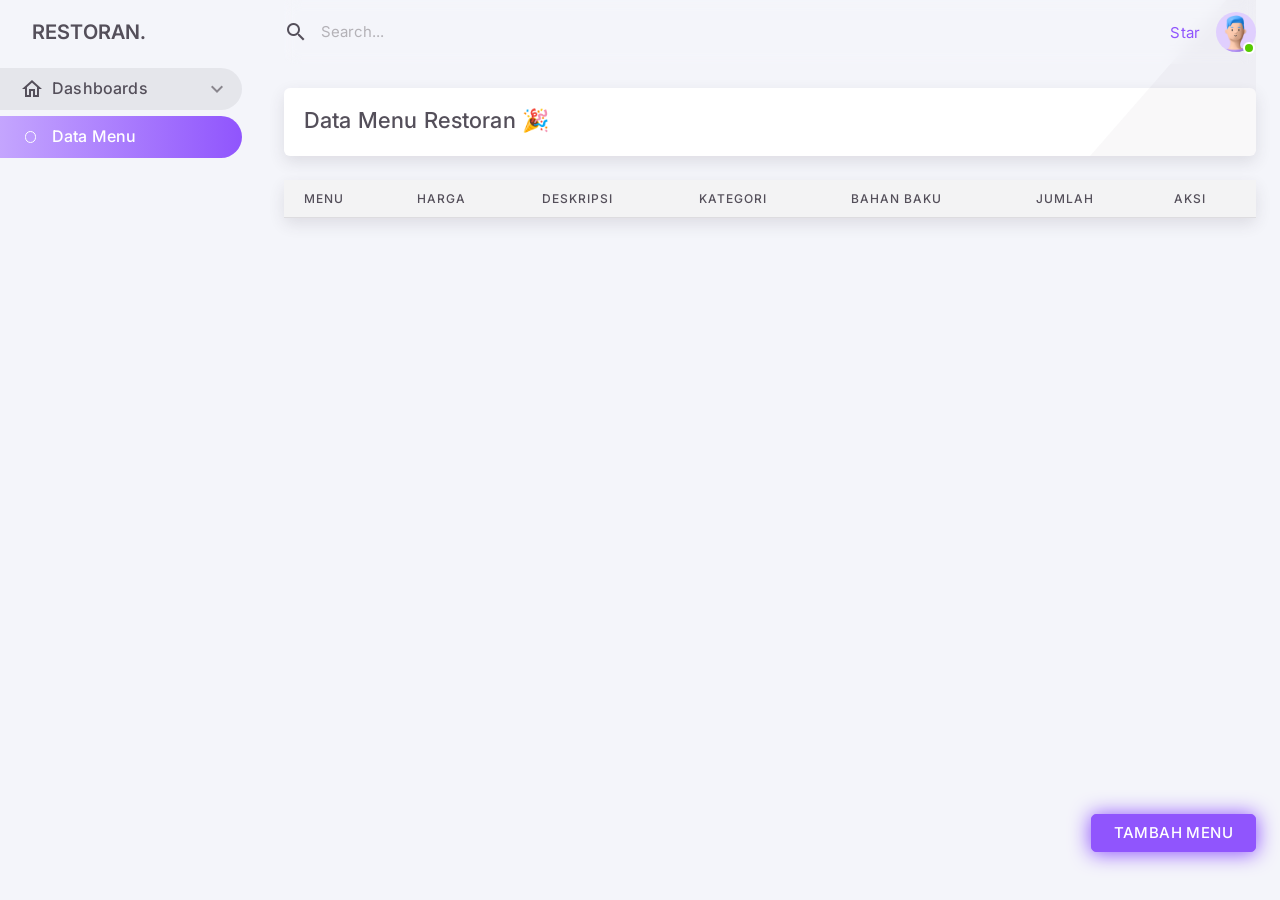
==== index.html @ 9d84a830 "test" ====
<!DOCTYPE html>

<html
  lang="en"
  class="light-style layout-menu-fixed layout-compact"
  dir="ltr"
  data-theme="theme-default"
  data-assets-path="./assets/"
  data-template="vertical-menu-template-free"
>
  <head>

    <meta charset="utf-8" />
    <meta
      name="viewport"
      content="width=device-width, initial-scale=1.0, user-scalable=no, minimum-scale=1.0, maximum-scale=1.0"
    />

    <title>
      Restoran
    </title>

    <meta name="description" content="" />

    <!-- Favicon -->
    <link
      rel="icon"
      type="image/x-icon"
      href="./assets/img/favicon/favicon.ico"
    />

    <!-- Fonts -->
    <link rel="preconnect" href="https://fonts.googleapis.com" />
    <link rel="preconnect" href="https://fonts.gstatic.com" crossorigin />
    <link
      href="https://fonts.googleapis.com/css2?family=Inter:wght@300;400;500;600;700&ampdisplay=swap"
      rel="stylesheet"
    />

    <link
      rel="stylesheet"
      href="./assets/vendor/fonts/materialdesignicons.css"
    />

    <!-- Menu waves for no-customizer fix -->
    <link
      rel="stylesheet"
      href="./assets/vendor/libs/node-waves/node-waves.css"
    />

    <!-- Core CSS -->
    <link
      rel="stylesheet"
      href="./assets/vendor/css/core.css"
      class="template-customizer-core-css"
    />
    <link
      rel="stylesheet"
      href="./assets/vendor/css/theme-default.css"
      class="template-customizer-theme-css"
    />
    <link rel="stylesheet" href="./assets/css/demo.css" />

    <!-- Vendors CSS -->
    <link
      rel="stylesheet"
      href="./assets/vendor/libs/perfect-scrollbar/perfect-scrollbar.css"
    />
    <link
      rel="stylesheet"
      href="./assets/vendor/libs/apex-charts/apex-charts.css"
    />

    <!-- Page CSS -->

    <!-- Helpers -->
    <script src="./assets/vendor/js/helpers.js"></script>
    <!--! Template customizer & Theme config files MUST be included after core stylesheets and helpers.js in the <head> section -->
    <!--? Config:  Mandatory theme config file contain global vars & default theme options, Set your preferred theme option in this file.  -->
    <script src="./assets/js/config.js"></script>
    <script type="module" src="js/fetch.js"></script>
  </head>

  <body>
    <!-- Layout wrapper -->
    <div class="layout-wrapper layout-content-navbar">
      <div class="layout-container">
        <!-- Menu -->

        <aside
          id="layout-menu"
          class="layout-menu menu-vertical menu bg-menu-theme"
        >
          <div class="app-brand demo">
            <a href="index.html" class="app-brand-link">
              <span class="app-brand-text demo menu-text fw-semibold ms-2"
                >Restoran.</span
              >
            </a>

            <a
              href="javascript:void(0);"
              class="layout-menu-toggle menu-link text-large ms-auto"
            >
              <i
                class="mdi menu-toggle-icon d-xl-block align-middle mdi-20px"
              ></i>
            </a>
          </div>

          <div class="menu-inner-shadow"></div>

          <ul class="menu-inner py-1">
            <!-- Dashboards -->
            <li class="menu-item active open">
              <a href="javascript:void(0);" class="menu-link menu-toggle">
                <i class="menu-icon tf-icons mdi mdi-home-outline"></i>
                <div data-i18n="Dashboards">Dashboards</div>
              </a>
              <ul class="menu-sub">
                <li class="menu-item active">
                  <a href="index.html" class="menu-link">
                    <div data-i18n="Analytics">Data Menu</div>
                  </a>
                </li>
              </ul>
            </li>
          </ul>
        </aside>
        <!-- / Menu -->

        <!-- Layout container -->
        <div class="layout-page">
          <!-- Navbar -->

          <nav
            class="layout-navbar container-xxl navbar navbar-expand-xl navbar-detached align-items-center bg-navbar-theme"
            id="layout-navbar"
          >
            <div
              class="layout-menu-toggle navbar-nav align-items-xl-center me-3 me-xl-0 d-xl-none"
            >
              <a
                class="nav-item nav-link px-0 me-xl-4"
                href="javascript:void(0)"
              >
                <i class="mdi mdi-menu mdi-24px"></i>
              </a>
            </div>

            <div
              class="navbar-nav-right d-flex align-items-center"
              id="navbar-collapse"
            >
              <!-- Search -->
              <div class="navbar-nav align-items-center">
                <div class="nav-item d-flex align-items-center">
                  <i class="mdi mdi-magnify mdi-24px lh-0"></i>
                  <input
                    type="text"
                    class="form-control border-0 shadow-none bg-body"
                    placeholder="Search..."
                    aria-label="Search..."
                  />
                </div>
              </div>
              <!-- /Search -->

              <ul class="navbar-nav flex-row align-items-center ms-auto">
                <!-- Place this tag where you want the button to render. -->
                <li class="nav-item lh-1 me-3">
                  <a
                    class="github-button"
                    href="https://github.com/themeselection/materio-bootstrap-html-admin-template-free"
                    data-icon="octicon-star"
                    data-size="large"
                    data-show-count="true"
                    aria-label="Star themeselection/materio-bootstrap-html-admin-template-free on GitHub"
                    >Star</a
                  >
                </li>

                <!-- User -->
                <li class="nav-item navbar-dropdown dropdown-user dropdown">
                  <a
                    class="nav-link dropdown-toggle hide-arrow p-0"
                    href="javascript:void(0);"
                    data-bs-toggle="dropdown"
                  >
                    <div class="avatar avatar-online">
                      <img
                        src="./assets/img/avatars/1.png"
                        alt
                        class="w-px-40 h-auto rounded-circle"
                      />
                    </div>
                  </a>
                  <ul class="dropdown-menu dropdown-menu-end mt-3 py-2">
                    <li>
                      <a class="dropdown-item pb-2 mb-1" href="#">
                        <div class="d-flex align-items-center">
                          <div class="flex-shrink-0 me-2 pe-1">
                            <div class="avatar avatar-online">
                              <img
                                src="./assets/img/avatars/1.png"
                                alt
                                class="w-px-40 h-auto rounded-circle"
                              />
                            </div>
                          </div>
                          <div class="flex-grow-1">
                            <h6 class="mb-0">John Doe</h6>
                            <small class="text-muted">Admin</small>
                          </div>
                        </div>
                      </a>
                    </li>
                    <li>
                      <div class="dropdown-divider my-1"></div>
                    </li>
                    <li>
                      <a class="dropdown-item" href="#">
                        <i class="mdi mdi-account-outline me-1 mdi-20px"></i>
                        <span class="align-middle">My Profile</span>
                      </a>
                    </li>
                    <li>
                      <a class="dropdown-item" href="#">
                        <i class="mdi mdi-cog-outline me-1 mdi-20px"></i>
                        <span class="align-middle">Settings</span>
                      </a>
                    </li>
                    <li>
                      <a class="dropdown-item" href="#">
                        <span class="d-flex align-items-center align-middle">
                          <i
                            class="flex-shrink-0 mdi mdi-credit-card-outline me-1 mdi-20px"
                          ></i>
                          <span class="flex-grow-1 align-middle ms-1"
                            >Billing</span
                          >
                          <span
                            class="flex-shrink-0 badge badge-center rounded-pill bg-danger w-px-20 h-px-20"
                            >4</span
                          >
                        </span>
                      </a>
                    </li>
                    <li>
                      <div class="dropdown-divider my-1"></div>
                    </li>
                    <li>
                      <a class="dropdown-item" href="javascript:void(0);">
                        <i class="mdi mdi-power me-1 mdi-20px"></i>
                        <span class="align-middle">Log Out</span>
                      </a>
                    </li>
                  </ul>
                </li>
                <!--/ User -->
              </ul>
            </div>
          </nav>

          <!-- / Navbar -->

          <!-- Content wrapper -->
          <div class="content-wrapper">
            <!-- Content -->

            <div class="container-xxl flex-grow-1 container-p-y">
              <div class="row gy-4">
                <!-- Congratulations card -->
                <div class="col-md-12 col-lg-12">
                  <div class="card">
                    <div class="card-body">
                      <h4 class="card-title mb-1">Data Menu Restoran 🎉</h4>
                    </div>
                    <img
                      src="./assets/img/icons/misc/triangle-light.png"
                      class="scaleX-n1-rtl position-absolute bottom-0 end-0"
                      width="166"
                      alt="triangle background"
                      data-app-light-img="icons/misc/triangle-light.png"
                      data-app-dark-img="icons/misc/triangle-dark.png"
                    />
                  </div>
                </div>
                <!--/ Congratulations card -->

                
                <!-- Data Tables -->
                <div class="col-12">
                  <div class="card">
                    <div class="table-responsive">
                      <table class="table" id="iniTabel">
                        <thead class="table-light">
                          <tr>
                            <th class="text-truncate">Menu</th>
                            <th class="text-truncate">Harga</th>
                            <th class="text-truncate">Deskripsi</th>
                            <th class="text-truncate">Kategori</th>
                            <th class="text-truncate">Bahan Baku</th>
                            <th class="text-truncate">Jumlah</th>
                            <th class="text-truncate">Aksi</th>
                          </tr>
                        </thead>
                        <tbody>
                         
                        </tbody>
                      </table>
                    </div>
                  </div>
                </div>
                <!--/ Data Tables -->
              </div>
            </div>
            <!-- / Content -->

            <!-- Footer -->
            <!-- <footer class="content-footer footer bg-footer-theme">
              <div class="container-xxl">
                <div
                  class="footer-container d-flex align-items-center justify-content-between py-3 flex-md-row flex-column"
                >
                  <div class="text-body mb-2 mb-md-0">
                    ©
                    <script>
                      document.write(new Date().getFullYear());
                    </script>
                    , made with
                    <span class="text-danger"
                      ><i class="tf-icons mdi mdi-heart"></i
                    ></span>
                    by
                    <a
                      href="https://themeselection.com"
                      target="_blank"
                      class="footer-link fw-medium"
                      >ThemeSelection</a
                    >
                  </div>
                  <div class="d-none d-lg-inline-block">
                    <a
                      href="https://themeselection.com/license/"
                      class="footer-link me-3"
                      target="_blank"
                      >License</a
                    >
                    <a
                      href="https://themeselection.com/"
                      target="_blank"
                      class="footer-link me-3"
                      >More Themes</a
                    >

                    <a
                      href="https://demos.themeselection.com/materio-bootstrap-html-admin-template/documentation/"
                      target="_blank"
                      class="footer-link me-3"
                      >Documentation</a
                    >

                    <a
                      href="https://github.com/themeselection/materio-bootstrap-html-admin-template-free/issues"
                      target="_blank"
                      class="footer-link"
                      >Support</a
                    >
                  </div>
                </div>
              </div>
            </footer> -->
            <!-- / Footer -->

            <div class="content-backdrop fade"></div>
          </div>
          <!-- Content wrapper -->
        </div>
        <!-- / Layout page -->
      </div>

      <!-- Overlay -->
      <div class="layout-overlay layout-menu-toggle"></div>
    </div>
    <!-- / Layout wrapper -->

    <div class="buy-now">
      <a
        href="insert.html" class="btn btn-primary btn-buy-now"
        >Tambah Menu</a
      >
    </div>

    <!-- Core JS -->
    <!-- build:js assets/vendor/js/core.js -->
    <script src="./assets/vendor/libs/jquery/jquery.js"></script>
    <script src="./assets/vendor/libs/popper/popper.js"></script>
    <script src="./assets/vendor/js/bootstrap.js"></script>
    <script src="./assets/vendor/libs/node-waves/node-waves.js"></script>
    <script src="./assets/vendor/libs/perfect-scrollbar/perfect-scrollbar.js"></script>
    <script src="./assets/vendor/js/menu.js"></script>

    <!-- endbuild -->

    <!-- Vendors JS -->
    <script src="./assets/vendor/libs/apex-charts/apexcharts.js"></script>

    <!-- Main JS -->
    <script src="./assets/js/main.js"></script>

    <!-- Page JS -->
    <script src="./assets/js/dashboards-analytics.js"></script>

    <!-- Place this tag in your head or just before your close body tag. -->
    <script async defer src="https://buttons.github.io/buttons.js"></script>

    <!-- Fetch -->
     <script type="module" src="./js/fetch.js"></script>
  </body>
</html>
---- assets/vendor/libs/node-waves/node-waves.css ----
/*!
 * Waves v0.7.6
 * http://fian.my.id/Waves 
 * 
 * Copyright 2014-2018 Alfiana E. Sibuea and other contributors 
 * Released under the MIT license 
 * https://github.com/fians/Waves/blob/master/LICENSE */
.waves-effect {
  position: relative;
  cursor: pointer;
  display: inline-block;
  overflow: hidden;
  -webkit-user-select: none;
  -moz-user-select: none;
  -ms-user-select: none;
  user-select: none;
  -webkit-tap-highlight-color: transparent;
}
.waves-effect .waves-ripple {
  position: absolute;
  border-radius: 50%;
  width: 100px;
  height: 100px;
  margin-top: -50px;
  margin-left: -50px;
  opacity: 0;
  background: rgba(0, 0, 0, 0.2);
  background: -webkit-radial-gradient(rgba(0, 0, 0, 0.2) 0, rgba(0, 0, 0, 0.3) 40%, rgba(0, 0, 0, 0.4) 50%, rgba(0, 0, 0, 0.5) 60%, rgba(255, 255, 255, 0) 70%);
  background: -o-radial-gradient(rgba(0, 0, 0, 0.2) 0, rgba(0, 0, 0, 0.3) 40%, rgba(0, 0, 0, 0.4) 50%, rgba(0, 0, 0, 0.5) 60%, rgba(255, 255, 255, 0) 70%);
  background: -moz-radial-gradient(rgba(0, 0, 0, 0.2) 0, rgba(0, 0, 0, 0.3) 40%, rgba(0, 0, 0, 0.4) 50%, rgba(0, 0, 0, 0.5) 60%, rgba(255, 255, 255, 0) 70%);
  background: radial-gradient(rgba(0, 0, 0, 0.2) 0, rgba(0, 0, 0, 0.3) 40%, rgba(0, 0, 0, 0.4) 50%, rgba(0, 0, 0, 0.5) 60%, rgba(255, 255, 255, 0) 70%);
  -webkit-transition: all 0.5s ease-out;
  -moz-transition: all 0.5s ease-out;
  -o-transition: all 0.5s ease-out;
  transition: all 0.5s ease-out;
  -webkit-transition-property: -webkit-transform, opacity;
  -moz-transition-property: -moz-transform, opacity;
  -o-transition-property: -o-transform, opacity;
  transition-property: transform, opacity;
  -webkit-transform: scale(0) translate(0, 0);
  -moz-transform: scale(0) translate(0, 0);
  -ms-transform: scale(0) translate(0, 0);
  -o-transform: scale(0) translate(0, 0);
  transform: scale(0) translate(0, 0);
  pointer-events: none;
}
.waves-effect.waves-light .waves-ripple {
  background: rgba(255, 255, 255, 0.4);
  background: -webkit-radial-gradient(rgba(255, 255, 255, 0.2) 0, rgba(255, 255, 255, 0.3) 40%, rgba(255, 255, 255, 0.4) 50%, rgba(255, 255, 255, 0.5) 60%, rgba(255, 255, 255, 0) 70%);
  background: -o-radial-gradient(rgba(255, 255, 255, 0.2) 0, rgba(255, 255, 255, 0.3) 40%, rgba(255, 255, 255, 0.4) 50%, rgba(255, 255, 255, 0.5) 60%, rgba(255, 255, 255, 0) 70%);
  background: -moz-radial-gradient(rgba(255, 255, 255, 0.2) 0, rgba(255, 255, 255, 0.3) 40%, rgba(255, 255, 255, 0.4) 50%, rgba(255, 255, 255, 0.5) 60%, rgba(255, 255, 255, 0) 70%);
  background: radial-gradient(rgba(255, 255, 255, 0.2) 0, rgba(255, 255, 255, 0.3) 40%, rgba(255, 255, 255, 0.4) 50%, rgba(255, 255, 255, 0.5) 60%, rgba(255, 255, 255, 0) 70%);
}
.waves-effect.waves-classic .waves-ripple {
  background: rgba(0, 0, 0, 0.2);
}
.waves-effect.waves-classic.waves-light .waves-ripple {
  background: rgba(255, 255, 255, 0.4);
}

.waves-notransition {
  -webkit-transition: none !important;
  -moz-transition: none !important;
  -o-transition: none !important;
  transition: none !important;
}

.waves-button,
.waves-circle {
  -webkit-transform: translateZ(0);
  -moz-transform: translateZ(0);
  -ms-transform: translateZ(0);
  -o-transform: translateZ(0);
  transform: translateZ(0);
  -webkit-mask-image: -webkit-radial-gradient(circle, white 100%, black 100%);
}

.waves-button,
.waves-button:hover,
.waves-button:visited,
.waves-button-input {
  white-space: nowrap;
  vertical-align: middle;
  cursor: pointer;
  border: none;
  outline: none;
  color: inherit;
  background-color: rgba(0, 0, 0, 0);
  font-size: 1em;
  line-height: 1em;
  text-align: center;
  text-decoration: none;
  z-index: 1;
}

.waves-button {
  padding: 0.85em 1.1em;
  border-radius: 0.2em;
}

.waves-button-input {
  margin: 0;
  padding: 0.85em 1.1em;
}

.waves-input-wrapper {
  border-radius: 0.2em;
  vertical-align: bottom;
}
.waves-input-wrapper.waves-button {
  padding: 0;
}
.waves-input-wrapper .waves-button-input {
  position: relative;
  top: 0;
  left: 0;
  z-index: 1;
}

.waves-circle {
  text-align: center;
  width: 2.5em;
  height: 2.5em;
  line-height: 2.5em;
  border-radius: 50%;
}

.waves-float {
  -webkit-mask-image: none;
  -webkit-box-shadow: 0px 1px 1.5px 1px rgba(0, 0, 0, 0.12);
  box-shadow: 0px 1px 1.5px 1px rgba(0, 0, 0, 0.12);
  -webkit-transition: all 300ms;
  -moz-transition: all 300ms;
  -o-transition: all 300ms;
  transition: all 300ms;
}
.waves-float:active {
  -webkit-box-shadow: 0px 8px 20px 1px rgba(0, 0, 0, 0.3);
  box-shadow: 0px 8px 20px 1px rgba(0, 0, 0, 0.3);
}

.waves-block {
  display: block;
}
---- assets/vendor/css/theme-default.css ----
body {
  background: #f4f5fa;
}

.bg-body {
  background: #f4f5fa !important;
}

.text-primary {
  color: #9055fd !important;
}

.text-body[href]:hover {
  color: #824de4 !important;
}

.bg-primary {
  background-color: #9055fd !important;
}

a.bg-primary:hover, a.bg-primary:focus {
  background-color: #8951f0 !important;
}

.dropdown-notifications-item:not(.mark-as-read) .dropdown-notifications-read span {
  background-color: #9055fd;
}

.bg-label-primary {
  background-color: #eee6ff !important;
  color: #9055fd !important;
}

.page-item.active .page-link, .page-item.active .page-link:hover, .page-item.active .page-link:focus,
.pagination li.active > a:not(.page-link),
.pagination li.active > a:not(.page-link):hover,
.pagination li.active > a:not(.page-link):focus {
  border-color: #9055fd;
  background-color: #9055fd;
  color: #fff;
}
.page-item.active .page-link.waves-effect .waves-ripple,
.pagination li.active > a:not(.page-link).waves-effect .waves-ripple {
  background: radial-gradient(rgba(255, 255, 255, 0.2) 0, rgba(255, 255, 255, 0.3) 40%, rgba(255, 255, 255, 0.4) 50%, rgba(255, 255, 255, 0.5) 60%, rgba(255, 255, 255, 0) 70%);
}

.pagination-outline-primary .page-item.active .page-link, .pagination-outline-primary .page-item.active .page-link:hover, .pagination-outline-primary .page-item.active .page-link:focus,
.pagination-outline-primary.pagination li.active > a:not(.page-link),
.pagination-outline-primary.pagination li.active > a:not(.page-link):hover,
.pagination-outline-primary.pagination li.active > a:not(.page-link):focus {
  border-color: #c8aafe;
  color: #9055fd;
  background-color: #f6f1ff;
}
.pagination-outline-primary .page-item.active .page-link.waves-effect .waves-ripple,
.pagination-outline-primary.pagination li.active > a:not(.page-link).waves-effect .waves-ripple {
  background: radial-gradient(rgba(144, 85, 253, 0.2) 0, rgba(144, 85, 253, 0.3) 40%, rgba(144, 85, 253, 0.4) 50%, rgba(144, 85, 253, 0.5) 60%, rgba(58, 53, 65, 0) 70%);
}

.progress-bar {
  background-color: #9055fd;
}

.list-group-item-primary {
  border-color: #9b66fd;
  background-color: #f2ebff;
  color: #824de4 !important;
}

a.list-group-item-primary,
button.list-group-item-primary {
  color: #824de4;
}
a.list-group-item-primary:hover, a.list-group-item-primary:focus,
button.list-group-item-primary:hover,
button.list-group-item-primary:focus {
  border-color: #9b66fd;
  background-color: #e6dff2;
  color: #824de4;
}
a.list-group-item-primary.active,
button.list-group-item-primary.active {
  border-color: #9055fd !important;
  background-color: #9055fd !important;
  color: #fff !important;
}

.list-group-item.active {
  background-color: #f6f1ff;
  color: #544f5a;
}
.list-group-item.active.waves-effect .waves-ripple {
  background: radial-gradient(rgba(144, 85, 253, 0.2) 0, rgba(144, 85, 253, 0.3) 40%, rgba(144, 85, 253, 0.4) 50%, rgba(144, 85, 253, 0.5) 60%, rgba(58, 53, 65, 0) 70%);
}

.alert-primary {
  background-color: #f2ebff;
  border-color: #f2ebff;
  color: #824de4;
}
.alert-primary .btn-close {
  background-image: url("data:image/svg+xml,<svg xmlns='http://www.w3.org/2000/svg' viewBox='0 0 16 16' fill='%23824de4'><path d='M.293.293a1 1 0 0 1 1.414 0L8 6.586 14.293.293a1 1 0 1 1 1.414 1.414L9.414 8l6.293 6.293a1 1 0 0 1-1.414 1.414L8 9.414l-6.293 6.293a1 1 0 0 1-1.414-1.414L6.586 8 .293 1.707a1 1 0 0 1 0-1.414z'/></svg>");
}
.alert-primary .alert-link {
  color: #824de4;
}

.alert-primary hr {
  background-color: #824de4 !important;
}

.table-primary {
  --bs-table-bg: #e9ddff;
  --bs-table-striped-bg: #e0d5f6;
  --bs-table-striped-color: #3a3541;
  --bs-table-active-bg: #dbd0f0;
  --bs-table-active-color: #3a3541;
  --bs-table-hover-bg: #e2d6f7;
  --bs-table-hover-color: #3a3541;
  color: #3a3541;
  border-color: #d4c9e8;
}
.table-primary .btn-icon {
  color: #3a3541;
}

.btn-primary {
  color: #fff;
  background-color: #9055fd;
  border-color: #9055fd;
}
.btn-primary:hover {
  color: #fff !important;
  background-color: #804be0 !important;
  border-color: #804be0 !important;
}
.btn-check:focus + .btn-primary, .btn-primary:focus, .btn-primary.focus {
  color: #fff;
  background-color: #804be0;
  border-color: #804be0;
  box-shadow: none;
}
.btn-check:checked + .btn-primary, .btn-check:active + .btn-primary, .btn-primary:active, .btn-primary.active, .btn-primary.show.dropdown-toggle, .show > .btn-primary.dropdown-toggle {
  color: #fff !important;
  background-color: #7344ca !important;
  border-color: #7344ca !important;
}
.btn-check:checked + .btn-primary:focus, .btn-check:active + .btn-primary:focus, .btn-primary:active:focus, .btn-primary.active:focus, .btn-primary.show.dropdown-toggle:focus, .show > .btn-primary.dropdown-toggle:focus {
  box-shadow: none;
}

.btn-group .btn-primary,
.input-group .btn-primary {
  border-right: 1px solid #7344ca;
  border-left: 1px solid #7344ca;
}

.btn-group-vertical .btn-primary {
  border-top: 1px solid #7344ca;
  border-bottom: 1px solid #7344ca;
}

.btn-outline-primary {
  color: #9055fd;
  border-color: #c8aafe;
  background: transparent;
}
.btn-outline-primary.waves-effect .waves-ripple {
  background: radial-gradient(rgba(144, 85, 253, 0.2) 0, rgba(144, 85, 253, 0.3) 40%, rgba(144, 85, 253, 0.4) 50%, rgba(144, 85, 253, 0.5) 60%, rgba(255, 255, 255, 0) 70%);
}
.btn-outline-primary:hover {
  color: #9055fd !important;
  background-color: #f7f3ff !important;
  border-color: #c8aafe !important;
}
.btn-check:focus + .btn-outline-primary, .btn-outline-primary:focus {
  color: #9055fd;
  background-color: #e4d6ff;
  border-color: #c8aafe;
}
.btn-check:checked + .btn-outline-primary, .btn-check:active + .btn-outline-primary, .btn-outline-primary:active, .btn-outline-primary.active, .btn-outline-primary.dropdown-toggle.show {
  color: #9055fd !important;
  background-color: #e0cffe !important;
  border-color: #c8aafe !important;
}

.btn-outline-primary .badge {
  background: #9055fd;
  border-color: #9055fd;
  color: #fff;
}

.btn-outline-primary:hover .badge,
.btn-outline-primary:focus:hover .badge,
.btn-outline-primary:active .badge,
.btn-outline-primary.active .badge,
.show > .btn-outline-primary.dropdown-toggle .badge {
  background: #9055fd;
  border-color: #9055fd;
  color: #fff;
}

.dropdown-item.waves-effect .waves-ripple {
  background: radial-gradient(rgba(144, 85, 253, 0.2) 0, rgba(144, 85, 253, 0.3) 40%, rgba(144, 85, 253, 0.4) 50%, rgba(144, 85, 253, 0.5) 60%, rgba(255, 255, 255, 0) 70%);
}
.dropdown-item:not(.disabled).active, .dropdown-item:not(.disabled):active {
  background-color: rgba(144, 85, 253, 0.1);
  color: #9055fd !important;
}

.dropdown-menu > li:not(.disabled) > a:not(.dropdown-item):active,
.dropdown-menu > li.active:not(.disabled) > a:not(.dropdown-item) {
  background-color: rgba(144, 85, 253, 0.1);
  color: #9055fd !important;
}
.dropdown-menu > li:not(.disabled) > a:not(.dropdown-item):active.btn,
.dropdown-menu > li.active:not(.disabled) > a:not(.dropdown-item).btn {
  color: #fff !important;
}

.nav .nav-link:hover, .nav .nav-link:focus {
  color: #824de4;
}

.nav-pills .nav-link.active, .nav-pills .nav-link.active:hover, .nav-pills .nav-link.active:focus {
  background-color: #9055fd;
  color: #fff;
}

.nav-tabs .nav-link.active, .nav-tabs .nav-link.active:hover, .nav-tabs .nav-link.active:focus {
  color: #9055fd;
}
.nav-tabs .nav-link.waves-effect .waves-ripple {
  background: radial-gradient(rgba(144, 85, 253, 0.2) 0, rgba(144, 85, 253, 0.3) 40%, rgba(144, 85, 253, 0.4) 50%, rgba(144, 85, 253, 0.5) 60%, rgba(255, 255, 255, 0) 70%);
}
.nav-tabs .tab-slider {
  background-color: #9055fd;
}

.form-control:focus,
.form-select:focus {
  border-color: #9055fd !important;
}
.form-floating-outline .form-control:focus,
.form-floating-outline .form-select:focus {
  border-color: #9055fd !important;
}

.input-group:not(.input-group-floating):focus-within .form-control,
.input-group:not(.input-group-floating):focus-within .input-group-text {
  border-color: #9055fd;
}

.form-check-input:focus {
  border-color: #9055fd;
}
.form-check-input:active {
  border-color: #9055fd;
}
.form-check-input:hover::after {
  background: rgba(58, 53, 65, 0.04);
}
.form-check-input:checked {
  background-color: #9055fd;
  border-color: #9055fd;
}
.form-check-input:checked::after {
  background: rgba(144, 85, 253, 0.08) !important;
}
.form-check-input[type=checkbox]:indeterminate {
  background-color: #9055fd;
  border-color: #9055fd;
}

.form-switch .form-check-input:focus {
  background-image: url("data:image/svg+xml,%3csvg xmlns='http://www.w3.org/2000/svg' viewBox='-4 -4 8 8'%3e%3ccircle r='3' fill='%239055fd'/%3e%3c/svg%3e");
}
.form-switch .form-check-input:checked {
  background-image: url("data:image/svg+xml,%3csvg xmlns='http://www.w3.org/2000/svg' viewBox='-4 -4 8 8'%3e%3ccircle r='3' fill='%23fff'/%3e%3c/svg%3e");
}

.form-control:focus ~ .form-label {
  border-color: #9055fd;
}
.form-control:focus ~ .form-label::after {
  border-color: inherit;
}

.form-range::-webkit-slider-thumb {
  background-color: #9055fd;
}
.form-range::-webkit-slider-thumb:hover {
  box-shadow: 0 0 0 8px rgba(144, 85, 253, 0.15), 0px 3px 14px 0px rgba(58, 53, 65, 0.14);
}
.form-range::-webkit-slider-thumb:active {
  background-color: #9055fd;
  box-shadow: 0 0 0 10px rgba(144, 85, 253, 0.2), 0px 3px 14px 0px rgba(58, 53, 65, 0.14);
}
.form-range::-moz-range-thumb:hover {
  box-shadow: 0 0 0 8px rgba(144, 85, 253, 0.15), 0px 3px 14px 0px rgba(58, 53, 65, 0.14);
}
.form-range::-moz-range-thumb:active {
  box-shadow: 0 0 0 10px rgba(144, 85, 253, 0.2), 0px 3px 14px 0px rgba(58, 53, 65, 0.14);
}
.form-range::-webkit-slider-runnable-track {
  background-color: #9055fd;
}
.form-range::-moz-range-track {
  background-color: #9055fd;
}

.divider.divider-primary .divider-text:before, .divider.divider-primary .divider-text:after {
  border-color: #9055fd;
}

.navbar.bg-primary {
  color: #e8dbff;
}
.navbar.bg-primary .navbar-brand,
.navbar.bg-primary .navbar-brand a {
  color: #fff;
}
.navbar.bg-primary .navbar-brand:hover, .navbar.bg-primary .navbar-brand:focus,
.navbar.bg-primary .navbar-brand a:hover,
.navbar.bg-primary .navbar-brand a:focus {
  color: #fff;
}
.navbar.bg-primary .navbar-search-wrapper .navbar-search-icon,
.navbar.bg-primary .navbar-search-wrapper .search-input {
  color: #e8dbff;
}
.navbar.bg-primary .search-input-wrapper .search-input,
.navbar.bg-primary .search-input-wrapper .search-toggler {
  color: #e8dbff;
  border-top-left-radius: 0;
  border-top-right-radius: 0;
}
.navbar.bg-primary .navbar-nav > .nav-link,
.navbar.bg-primary .navbar-nav > .nav-item > .nav-link,
.navbar.bg-primary .navbar-nav > .nav > .nav-item > .nav-link {
  color: #e8dbff;
}
.navbar.bg-primary .navbar-nav > .nav-link:hover, .navbar.bg-primary .navbar-nav > .nav-link:focus,
.navbar.bg-primary .navbar-nav > .nav-item > .nav-link:hover,
.navbar.bg-primary .navbar-nav > .nav-item > .nav-link:focus,
.navbar.bg-primary .navbar-nav > .nav > .nav-item > .nav-link:hover,
.navbar.bg-primary .navbar-nav > .nav > .nav-item > .nav-link:focus {
  color: #fff;
}
.navbar.bg-primary .navbar-nav > .nav-link.disabled,
.navbar.bg-primary .navbar-nav > .nav-item > .nav-link.disabled,
.navbar.bg-primary .navbar-nav > .nav > .nav-item > .nav-link.disabled {
  color: #c5a5fe !important;
}
.navbar.bg-primary .navbar-nav .show > .nav-link,
.navbar.bg-primary .navbar-nav .active > .nav-link,
.navbar.bg-primary .navbar-nav .nav-link.show,
.navbar.bg-primary .navbar-nav .nav-link.active {
  color: #fff;
}
.navbar.bg-primary .navbar-toggler {
  color: #e8dbff;
  border-color: rgba(255, 255, 255, 0.15);
}
.navbar.bg-primary .navbar-toggler-icon {
  background-image: url("data:image/svg+xml,<svg xmlns='http://www.w3.org/2000/svg' viewBox='0 0 30 30'><path stroke='rgba(255, 255, 255, 0.8)' stroke-linecap='round' stroke-miterlimit='10' stroke-width='2' d='M4 7h22M4 15h22M4 23h22'/></svg>");
}
.navbar.bg-primary .navbar-text {
  color: #e8dbff;
}
.navbar.bg-primary .navbar-text a {
  color: #fff;
}
.navbar.bg-primary .navbar-text a:hover, .navbar.bg-primary .navbar-text a:focus {
  color: #fff;
}
.navbar.bg-primary hr {
  border-color: rgba(255, 255, 255, 0.15);
}

.menu.bg-primary {
  background-color: #9055fd !important;
  color: #e8dbff;
}
.menu.bg-primary .menu-link,
.menu.bg-primary .menu-horizontal-prev,
.menu.bg-primary .menu-horizontal-next {
  color: #e8dbff;
}
.menu.bg-primary .menu-link:hover, .menu.bg-primary .menu-link:focus,
.menu.bg-primary .menu-horizontal-prev:hover,
.menu.bg-primary .menu-horizontal-prev:focus,
.menu.bg-primary .menu-horizontal-next:hover,
.menu.bg-primary .menu-horizontal-next:focus {
  color: #fff;
}
.menu.bg-primary .menu-link.active,
.menu.bg-primary .menu-horizontal-prev.active,
.menu.bg-primary .menu-horizontal-next.active {
  color: #fff;
}
.menu.bg-primary .menu-item.disabled .menu-link,
.menu.bg-primary .menu-horizontal-prev.disabled,
.menu.bg-primary .menu-horizontal-next.disabled {
  color: #c5a5fe !important;
}
.menu.bg-primary .menu-item.active:not(.open) > .menu-link:not(.menu-toggle), .menu.bg-primary .menu-item.active:not(.open) > .menu-link:not(.menu-toggle)::before {
  color: #fff !important;
  border-color: #fff !important;
}
.menu.bg-primary .menu-item.active > .menu-link:not(.menu-toggle) {
  background: linear-gradient(270deg, #9359fd 0%, #c6a7fe 100%);
}
.menu.bg-primary.menu-horizontal .menu-sub > .menu-item.active > .menu-link:not(.menu-toggle), .menu.bg-primary.menu-horizontal .menu-sub > .menu-item.active > .menu-link:not(.menu-toggle)::before {
  background: #f2ebff;
  color: #9359fd !important;
}
.menu.bg-primary.menu-horizontal .menu-inner > .menu-item.active > .menu-link.menu-toggle {
  background: linear-gradient(270deg, #9359fd 0%, #c6a7fe 100%);
}
.menu.bg-primary.menu-horizontal .menu-inner > .menu-item.active > .menu-link.menu-toggle, .menu.bg-primary.menu-horizontal .menu-inner > .menu-item.active > .menu-link.menu-toggle:after {
  color: #fff;
}
.menu.bg-primary .menu-inner-shadow {
  background: linear-gradient(#9055fd 5%, rgba(144, 85, 253, 0.75) 45%, rgba(144, 85, 253, 0.2) 80%, transparent);
}
.menu.bg-primary .menu-text {
  color: #fff;
}
.menu.bg-primary .menu-header {
  color: #d2baff;
}
.menu.bg-primary hr,
.menu.bg-primary .menu-divider,
.menu.bg-primary .menu-inner > .menu-item.open > .menu-sub::before {
  border-color: rgba(255, 255, 255, 0.15) !important;
}
.menu.bg-primary .menu-block::before {
  background-color: #d2baff;
}
.menu.bg-primary .ps__thumb-y,
.menu.bg-primary .ps__rail-y.ps--clicking > .ps__thumb-y {
  background: rgba(255, 255, 255, 0.5910478431) !important;
}

.footer.bg-primary {
  color: #e8dbff;
}
.footer.bg-primary .footer-link {
  color: #e8dbff;
}
.footer.bg-primary .footer-link:hover, .footer.bg-primary .footer-link:focus {
  color: #e8dbff;
}
.footer.bg-primary .footer-link.disabled {
  color: #c5a5fe !important;
}
.footer.bg-primary .footer-text {
  color: #fff;
}
.footer.bg-primary .show > .footer-link,
.footer.bg-primary .active > .footer-link,
.footer.bg-primary .footer-link.show,
.footer.bg-primary .footer-link.active {
  color: #fff;
}
.footer.bg-primary hr {
  border-color: rgba(255, 255, 255, 0.15);
}

.form-floating > .form-control:focus ~ label,
.form-floating > .form-control:focus:not(:placeholder-shown) ~ label,
.form-floating > .form-select:focus ~ label,
.form-floating > .form-select:focus:not(:placeholder-shown) ~ label {
  color: #9055fd;
}

.form-floating-outline :not(select):focus + label,
.form-floating-outline :not(select):focus + span {
  color: #9055fd;
}
.form-floating-outline label::after,
.form-floating-outline > span::after {
  background: #fff;
}
.form-floating-outline label.bg-body::after,
.form-floating-outline > span.bg-body::after {
  background: #f4f5fa !important;
}

.svg-illustration svg {
  fill: #9055fd;
}

html:not([dir=rtl]) .border-primary,
html[dir=rtl] .border-primary {
  border-color: #9055fd !important;
}

a {
  color: #9055fd;
}
a:hover {
  color: #9b66fd;
}

.fill-primary {
  fill: #9055fd;
}

.bg-navbar-theme {
  color: #544f5a;
}
.bg-navbar-theme .navbar-brand,
.bg-navbar-theme .navbar-brand a {
  color: #544f5a;
}
.bg-navbar-theme .navbar-brand:hover, .bg-navbar-theme .navbar-brand:focus,
.bg-navbar-theme .navbar-brand a:hover,
.bg-navbar-theme .navbar-brand a:focus {
  color: #544f5a;
}
.bg-navbar-theme .navbar-search-wrapper .navbar-search-icon,
.bg-navbar-theme .navbar-search-wrapper .search-input {
  color: #544f5a;
}
.bg-navbar-theme .search-input-wrapper .search-input,
.bg-navbar-theme .search-input-wrapper .search-toggler {
  color: #544f5a;
  border-top-left-radius: 0;
  border-top-right-radius: 0;
}
.bg-navbar-theme .navbar-nav > .nav-link,
.bg-navbar-theme .navbar-nav > .nav-item > .nav-link,
.bg-navbar-theme .navbar-nav > .nav > .nav-item > .nav-link {
  color: #544f5a;
}
.bg-navbar-theme .navbar-nav > .nav-link:hover, .bg-navbar-theme .navbar-nav > .nav-link:focus,
.bg-navbar-theme .navbar-nav > .nav-item > .nav-link:hover,
.bg-navbar-theme .navbar-nav > .nav-item > .nav-link:focus,
.bg-navbar-theme .navbar-nav > .nav > .nav-item > .nav-link:hover,
.bg-navbar-theme .navbar-nav > .nav > .nav-item > .nav-link:focus {
  color: #544f5a;
}
.bg-navbar-theme .navbar-nav > .nav-link.disabled,
.bg-navbar-theme .navbar-nav > .nav-item > .nav-link.disabled,
.bg-navbar-theme .navbar-nav > .nav > .nav-item > .nav-link.disabled {
  color: #94919a !important;
}
.bg-navbar-theme .navbar-nav .show > .nav-link,
.bg-navbar-theme .navbar-nav .active > .nav-link,
.bg-navbar-theme .navbar-nav .nav-link.show,
.bg-navbar-theme .navbar-nav .nav-link.active {
  color: #544f5a;
}
.bg-navbar-theme .navbar-toggler {
  color: #544f5a;
  border-color: rgba(84, 79, 90, 0.0769076471);
}
.bg-navbar-theme .navbar-toggler-icon {
  background-image: url("data:image/svg+xml,<svg xmlns='http://www.w3.org/2000/svg' viewBox='0 0 30 30'><path stroke='rgba(137, 134, 141, 0.75)' stroke-linecap='round' stroke-miterlimit='10' stroke-width='2' d='M4 7h22M4 15h22M4 23h22'/></svg>");
}
.bg-navbar-theme .navbar-text {
  color: #544f5a;
}
.bg-navbar-theme .navbar-text a {
  color: #544f5a;
}
.bg-navbar-theme .navbar-text a:hover, .bg-navbar-theme .navbar-text a:focus {
  color: #544f5a;
}
.bg-navbar-theme hr {
  border-color: rgba(84, 79, 90, 0.0769076471);
}

.bg-menu-theme {
  background-color: #f4f5fa !important;
  color: #544f5a;
}
.bg-menu-theme .menu-link,
.bg-menu-theme .menu-horizontal-prev,
.bg-menu-theme .menu-horizontal-next {
  color: #544f5a;
}
.bg-menu-theme .menu-link:hover, .bg-menu-theme .menu-link:focus,
.bg-menu-theme .menu-horizontal-prev:hover,
.bg-menu-theme .menu-horizontal-prev:focus,
.bg-menu-theme .menu-horizontal-next:hover,
.bg-menu-theme .menu-horizontal-next:focus {
  color: #544f5a;
}
.bg-menu-theme .menu-link.active,
.bg-menu-theme .menu-horizontal-prev.active,
.bg-menu-theme .menu-horizontal-next.active {
  color: #544f5a;
}
.bg-menu-theme .menu-item.disabled .menu-link,
.bg-menu-theme .menu-horizontal-prev.disabled,
.bg-menu-theme .menu-horizontal-next.disabled {
  color: #94919a !important;
}
.bg-menu-theme .menu-item.active:not(.open) > .menu-link:not(.menu-toggle), .bg-menu-theme .menu-item.active:not(.open) > .menu-link:not(.menu-toggle)::before {
  color: #fff !important;
  border-color: #fff !important;
}
.bg-menu-theme .menu-item.active > .menu-link:not(.menu-toggle) {
  background: linear-gradient(270deg, #9055fd 0%, #c4a5fe 100%);
}
.bg-menu-theme.menu-horizontal .menu-sub > .menu-item.active > .menu-link:not(.menu-toggle), .bg-menu-theme.menu-horizontal .menu-sub > .menu-item.active > .menu-link:not(.menu-toggle)::before {
  background: #f2ebff;
  color: #9055fd !important;
}
.bg-menu-theme.menu-horizontal .menu-inner > .menu-item.active > .menu-link.menu-toggle {
  background: linear-gradient(270deg, #9055fd 0%, #c4a5fe 100%);
}
.bg-menu-theme.menu-horizontal .menu-inner > .menu-item.active > .menu-link.menu-toggle, .bg-menu-theme.menu-horizontal .menu-inner > .menu-item.active > .menu-link.menu-toggle:after {
  color: #fff;
}
.bg-menu-theme .menu-inner-shadow {
  background: linear-gradient(#f4f5fa 5%, rgba(244, 245, 250, 0.75) 45%, rgba(244, 245, 250, 0.2) 80%, transparent);
}
.bg-menu-theme .menu-text {
  color: #544f5a;
}
.bg-menu-theme .menu-header {
  color: #7c7982;
}
.bg-menu-theme hr,
.bg-menu-theme .menu-divider,
.bg-menu-theme .menu-inner > .menu-item.open > .menu-sub::before {
  border-color: transparent !important;
}
.bg-menu-theme .menu-block::before {
  background-color: #7c7982;
}
.bg-menu-theme .ps__thumb-y,
.bg-menu-theme .ps__rail-y.ps--clicking > .ps__thumb-y {
  background: rgba(84, 79, 90, 0.2152611765) !important;
}

@media (min-width: 1200px) {
  .layout-menu-collapsed.layout-menu-hover .bg-menu-theme {
    box-shadow: 0 0.625rem 0.875rem rgba(58, 53, 65, 0.12);
  }
}
.bg-footer-theme {
  color: #9055fd;
}
.bg-footer-theme .footer-link {
  color: #9055fd;
}
.bg-footer-theme .footer-link:hover, .bg-footer-theme .footer-link:focus {
  color: #9055fd;
}
.bg-footer-theme .footer-link.disabled {
  color: #b895fc !important;
}
.bg-footer-theme .footer-text {
  color: #544f5a;
}
.bg-footer-theme .show > .footer-link,
.bg-footer-theme .active > .footer-link,
.bg-footer-theme .footer-link.show,
.bg-footer-theme .footer-link.active {
  color: #544f5a;
}
.bg-footer-theme hr {
  border-color: rgba(84, 79, 90, 0.0769076471);
}
---- assets/css/demo.css ----
/*
* demo.css
* File include item demo only specific css only
******************************************************************************/

.menu .app-brand.demo {
  height: 64px;
}

.dark-style .menu .app-brand.demo {
  height: 64px;
}

.app-brand-logo.demo svg {
  width: 30px;
  height: 24px;
}

.app-brand-text.demo {
  font-size: 1.25rem;
}

/* ! For .layout-navbar-fixed added fix padding top tpo .layout-page */
.layout-navbar-fixed .layout-wrapper:not(.layout-without-menu) .layout-page {
  padding-top: 64px !important;
}

/* Navbar page z-index issue solution */
.content-wrapper .navbar {
  z-index: auto;
}

/*
* Content
******************************************************************************/

.demo-blocks > * {
  display: block !important;
}

.demo-inline-spacing > * {
  margin: 1rem 0.375rem 0 0 !important;
}

/* ? .demo-vertical-spacing class is used to have vertical margins between elements. To remove margin-top from the first-child, use .demo-only-element class with .demo-vertical-spacing class. For example, we have used this class in forms-input-groups.html file. */
.demo-vertical-spacing > * {
  margin-top: 1.25rem !important;
  margin-bottom: 0 !important;
}
.demo-vertical-spacing.demo-only-element > :first-child {
  margin-top: 0 !important;
}

.demo-vertical-spacing-lg > * {
  margin-top: 1.875rem !important;
  margin-bottom: 0 !important;
}
.demo-vertical-spacing-lg.demo-only-element > :first-child {
  margin-top: 0 !important;
}

.demo-vertical-spacing-xl > * {
  margin-top: 5rem !important;
  margin-bottom: 0 !important;
}
.demo-vertical-spacing-xl.demo-only-element > :first-child {
  margin-top: 0 !important;
}

.rtl-only {
  display: none !important;
  text-align: left !important;
  direction: ltr !important;
}

[dir='rtl'] .rtl-only {
  display: block !important;
}

/* Dropdown buttons going out of small screens */
@media (max-width: 576px) {
  #dropdown-variation-demo .btn-group .text-truncate {
    width: 300px;
    position: relative;
  }
  #dropdown-variation-demo .btn-group .text-truncate::after {
    position: absolute;
    top: 45%;
    right: 0.65rem;
  }
}
/*
* Layout demo
******************************************************************************/

.layout-demo-wrapper {
  display: -webkit-box;
  display: -ms-flexbox;
  display: flex;
  -webkit-box-align: center;
  -ms-flex-align: center;
  align-items: center;
  -webkit-box-orient: vertical;
  -webkit-box-direction: normal;
  -ms-flex-direction: column;
  flex-direction: column;
  margin-top: 1.25rem;
}
.layout-demo-placeholder img {
  width: 900px;
}
.layout-demo-info {
  text-align: center;
  margin-top: 1.25rem;
}
---- assets/vendor/libs/apex-charts/apex-charts.css ----
/**
* Apex Charts
*/
.apexcharts-canvas {
  position: relative;
  user-select: none;
  /* cannot give overflow: hidden as it will crop tooltips which overflow outside chart area */
}

/* scrollbar is not visible by default for legend, hence forcing the visibility */
.apexcharts-canvas ::-webkit-scrollbar {
  -webkit-appearance: none;
  width: 6px;
}

.apexcharts-canvas ::-webkit-scrollbar-thumb {
  border-radius: 4px;
  background-color: rgba(0, 0, 0, 0.5);
  box-shadow: 0 0 1px rgba(255, 255, 255, 0.5);
  -webkit-box-shadow: 0 0 1px rgba(255, 255, 255, 0.5);
}

.apexcharts-inner {
  position: relative;
}

.apexcharts-text tspan {
  font-family: inherit;
}

.legend-mouseover-inactive {
  transition: 0.15s ease all;
  opacity: 0.2;
}

.apexcharts-series-collapsed {
  opacity: 0;
}

.apexcharts-tooltip {
  border-radius: 5px;
  box-shadow: 2px 2px 6px -4px #999;
  cursor: default;
  font-size: 14px;
  left: 62px;
  opacity: 0;
  pointer-events: none;
  position: absolute;
  top: 20px;
  display: flex;
  flex-direction: column;
  overflow: hidden;
  white-space: nowrap;
  z-index: 12;
  transition: 0.15s ease all;
}

.apexcharts-tooltip.apexcharts-active {
  opacity: 1;
  transition: 0.15s ease all;
}

.apexcharts-tooltip.apexcharts-theme-light {
  border: 1px solid #e3e3e3;
  background: rgba(255, 255, 255, 0.96);
}

.apexcharts-tooltip.apexcharts-theme-dark {
  color: #fff;
  background: rgba(30, 30, 30, 0.8);
}

.apexcharts-tooltip * {
  font-family: inherit;
}

.apexcharts-tooltip-title {
  padding: 6px;
  font-size: 15px;
  margin-bottom: 4px;
}

.apexcharts-tooltip.apexcharts-theme-light .apexcharts-tooltip-title {
  background: #ECEFF1;
  border-bottom: 1px solid #ddd;
}

.apexcharts-tooltip.apexcharts-theme-dark .apexcharts-tooltip-title {
  background: rgba(0, 0, 0, 0.7);
  border-bottom: 1px solid #333;
}

.apexcharts-tooltip-text-y-value,
.apexcharts-tooltip-text-goals-value,
.apexcharts-tooltip-text-z-value {
  display: inline-block;
  font-weight: 600;
  margin-left: 5px;
}

.apexcharts-tooltip-text-y-label:empty,
.apexcharts-tooltip-text-y-value:empty,
.apexcharts-tooltip-text-goals-label:empty,
.apexcharts-tooltip-text-goals-value:empty,
.apexcharts-tooltip-text-z-value:empty {
  display: none;
}

.apexcharts-tooltip-text-y-value,
.apexcharts-tooltip-text-goals-value,
.apexcharts-tooltip-text-z-value {
  font-weight: 600;
}

.apexcharts-tooltip-text-goals-label,
.apexcharts-tooltip-text-goals-value {
  padding: 6px 0 5px;
}

.apexcharts-tooltip-goals-group,
.apexcharts-tooltip-text-goals-label,
.apexcharts-tooltip-text-goals-value {
  display: flex;
}

.apexcharts-tooltip-text-goals-label:not(:empty),
.apexcharts-tooltip-text-goals-value:not(:empty) {
  margin-top: -6px;
}

.apexcharts-tooltip-marker {
  width: 12px;
  height: 12px;
  position: relative;
  top: 0px;
  margin-right: 10px;
  border-radius: 50%;
}

.apexcharts-tooltip-series-group {
  padding: 0 10px;
  display: none;
  text-align: left;
  justify-content: left;
  align-items: center;
}

.apexcharts-tooltip-series-group.apexcharts-active .apexcharts-tooltip-marker {
  opacity: 1;
}

.apexcharts-tooltip-series-group.apexcharts-active,
.apexcharts-tooltip-series-group:last-child {
  padding-bottom: 4px;
}

.apexcharts-tooltip-series-group-hidden {
  opacity: 0;
  height: 0;
  line-height: 0;
  padding: 0 !important;
}

.apexcharts-tooltip-y-group {
  padding: 6px 0 5px;
}

.apexcharts-tooltip-box, .apexcharts-custom-tooltip {
  padding: 4px 8px;
}

.apexcharts-tooltip-boxPlot {
  display: flex;
  flex-direction: column-reverse;
}

.apexcharts-tooltip-box > div {
  margin: 4px 0;
}

.apexcharts-tooltip-box span.value {
  font-weight: bold;
}

.apexcharts-tooltip-rangebar {
  padding: 5px 8px;
}

.apexcharts-tooltip-rangebar .category {
  font-weight: 600;
  color: #777;
}

.apexcharts-tooltip-rangebar .series-name {
  font-weight: bold;
  display: block;
  margin-bottom: 5px;
}

.apexcharts-xaxistooltip {
  opacity: 0;
  padding: 9px 10px;
  pointer-events: none;
  color: #373d3f;
  font-size: 13px;
  text-align: center;
  border-radius: 2px;
  position: absolute;
  z-index: 10;
  background: #ECEFF1;
  border: 1px solid #90A4AE;
  transition: 0.15s ease all;
}

.apexcharts-xaxistooltip.apexcharts-theme-dark {
  background: rgba(0, 0, 0, 0.7);
  border: 1px solid rgba(0, 0, 0, 0.5);
  color: #fff;
}

.apexcharts-xaxistooltip:after,
.apexcharts-xaxistooltip:before {
  left: 50%;
  border: solid transparent;
  content: " ";
  height: 0;
  width: 0;
  position: absolute;
  pointer-events: none;
}

.apexcharts-xaxistooltip:after {
  border-color: rgba(236, 239, 241, 0);
  border-width: 6px;
  margin-left: -6px;
}

.apexcharts-xaxistooltip:before {
  border-color: rgba(144, 164, 174, 0);
  border-width: 7px;
  margin-left: -7px;
}

.apexcharts-xaxistooltip-bottom:after,
.apexcharts-xaxistooltip-bottom:before {
  bottom: 100%;
}

.apexcharts-xaxistooltip-top:after,
.apexcharts-xaxistooltip-top:before {
  top: 100%;
}

.apexcharts-xaxistooltip-bottom:after {
  border-bottom-color: #ECEFF1;
}

.apexcharts-xaxistooltip-bottom:before {
  border-bottom-color: #90A4AE;
}

.apexcharts-xaxistooltip-bottom.apexcharts-theme-dark:after {
  border-bottom-color: rgba(0, 0, 0, 0.5);
}

.apexcharts-xaxistooltip-bottom.apexcharts-theme-dark:before {
  border-bottom-color: rgba(0, 0, 0, 0.5);
}

.apexcharts-xaxistooltip-top:after {
  border-top-color: #ECEFF1;
}

.apexcharts-xaxistooltip-top:before {
  border-top-color: #90A4AE;
}

.apexcharts-xaxistooltip-top.apexcharts-theme-dark:after {
  border-top-color: rgba(0, 0, 0, 0.5);
}

.apexcharts-xaxistooltip-top.apexcharts-theme-dark:before {
  border-top-color: rgba(0, 0, 0, 0.5);
}

.apexcharts-xaxistooltip.apexcharts-active {
  opacity: 1;
  transition: 0.15s ease all;
}

.apexcharts-yaxistooltip {
  opacity: 0;
  padding: 4px 10px;
  pointer-events: none;
  color: #373d3f;
  font-size: 13px;
  text-align: center;
  border-radius: 2px;
  position: absolute;
  z-index: 10;
  background: #ECEFF1;
  border: 1px solid #90A4AE;
}

.apexcharts-yaxistooltip.apexcharts-theme-dark {
  background: rgba(0, 0, 0, 0.7);
  border: 1px solid rgba(0, 0, 0, 0.5);
  color: #fff;
}

.apexcharts-yaxistooltip:after,
.apexcharts-yaxistooltip:before {
  top: 50%;
  border: solid transparent;
  content: " ";
  height: 0;
  width: 0;
  position: absolute;
  pointer-events: none;
}

.apexcharts-yaxistooltip:after {
  border-color: rgba(236, 239, 241, 0);
  border-width: 6px;
  margin-top: -6px;
}

.apexcharts-yaxistooltip:before {
  border-color: rgba(144, 164, 174, 0);
  border-width: 7px;
  margin-top: -7px;
}

.apexcharts-yaxistooltip-left:after,
.apexcharts-yaxistooltip-left:before {
  left: 100%;
}

.apexcharts-yaxistooltip-right:after,
.apexcharts-yaxistooltip-right:before {
  right: 100%;
}

.apexcharts-yaxistooltip-left:after {
  border-left-color: #ECEFF1;
}

.apexcharts-yaxistooltip-left:before {
  border-left-color: #90A4AE;
}

.apexcharts-yaxistooltip-left.apexcharts-theme-dark:after {
  border-left-color: rgba(0, 0, 0, 0.5);
}

.apexcharts-yaxistooltip-left.apexcharts-theme-dark:before {
  border-left-color: rgba(0, 0, 0, 0.5);
}

.apexcharts-yaxistooltip-right:after {
  border-right-color: #ECEFF1;
}

.apexcharts-yaxistooltip-right:before {
  border-right-color: #90A4AE;
}

.apexcharts-yaxistooltip-right.apexcharts-theme-dark:after {
  border-right-color: rgba(0, 0, 0, 0.5);
}

.apexcharts-yaxistooltip-right.apexcharts-theme-dark:before {
  border-right-color: rgba(0, 0, 0, 0.5);
}

.apexcharts-yaxistooltip.apexcharts-active {
  opacity: 1;
}

.apexcharts-yaxistooltip-hidden {
  display: none;
}

.apexcharts-xcrosshairs,
.apexcharts-ycrosshairs {
  pointer-events: none;
  opacity: 0;
  transition: 0.15s ease all;
}

.apexcharts-xcrosshairs.apexcharts-active,
.apexcharts-ycrosshairs.apexcharts-active {
  opacity: 1;
  transition: 0.15s ease all;
}

.apexcharts-ycrosshairs-hidden {
  opacity: 0;
}

.apexcharts-selection-rect {
  cursor: move;
}

.svg_select_boundingRect, .svg_select_points_rot {
  pointer-events: none;
  opacity: 0;
  visibility: hidden;
}

.apexcharts-selection-rect + g .svg_select_boundingRect,
.apexcharts-selection-rect + g .svg_select_points_rot {
  opacity: 0;
  visibility: hidden;
}

.apexcharts-selection-rect + g .svg_select_points_l,
.apexcharts-selection-rect + g .svg_select_points_r {
  cursor: ew-resize;
  opacity: 1;
  visibility: visible;
}

.svg_select_points {
  fill: #efefef;
  stroke: #333;
  rx: 2;
}

.apexcharts-svg.apexcharts-zoomable.hovering-zoom {
  cursor: crosshair;
}

.apexcharts-svg.apexcharts-zoomable.hovering-pan {
  cursor: move;
}

.apexcharts-zoom-icon,
.apexcharts-zoomin-icon,
.apexcharts-zoomout-icon,
.apexcharts-reset-icon,
.apexcharts-pan-icon,
.apexcharts-selection-icon,
.apexcharts-menu-icon,
.apexcharts-toolbar-custom-icon {
  cursor: pointer;
  width: 20px;
  height: 20px;
  line-height: 24px;
  color: #6E8192;
  text-align: center;
}

.apexcharts-zoom-icon svg,
.apexcharts-zoomin-icon svg,
.apexcharts-zoomout-icon svg,
.apexcharts-reset-icon svg,
.apexcharts-menu-icon svg {
  fill: #6E8192;
}

.apexcharts-selection-icon svg {
  fill: #444;
  transform: scale(0.76);
}

.apexcharts-theme-dark .apexcharts-zoom-icon svg,
.apexcharts-theme-dark .apexcharts-zoomin-icon svg,
.apexcharts-theme-dark .apexcharts-zoomout-icon svg,
.apexcharts-theme-dark .apexcharts-reset-icon svg,
.apexcharts-theme-dark .apexcharts-pan-icon svg,
.apexcharts-theme-dark .apexcharts-selection-icon svg,
.apexcharts-theme-dark .apexcharts-menu-icon svg,
.apexcharts-theme-dark .apexcharts-toolbar-custom-icon svg {
  fill: #f3f4f5;
}

.apexcharts-canvas .apexcharts-zoom-icon.apexcharts-selected svg,
.apexcharts-canvas .apexcharts-selection-icon.apexcharts-selected svg,
.apexcharts-canvas .apexcharts-reset-zoom-icon.apexcharts-selected svg {
  fill: #008FFB;
}

.apexcharts-theme-light .apexcharts-selection-icon:not(.apexcharts-selected):hover svg,
.apexcharts-theme-light .apexcharts-zoom-icon:not(.apexcharts-selected):hover svg,
.apexcharts-theme-light .apexcharts-zoomin-icon:hover svg,
.apexcharts-theme-light .apexcharts-zoomout-icon:hover svg,
.apexcharts-theme-light .apexcharts-reset-icon:hover svg,
.apexcharts-theme-light .apexcharts-menu-icon:hover svg {
  fill: #333;
}

.apexcharts-selection-icon,
.apexcharts-menu-icon {
  position: relative;
}

.apexcharts-reset-icon {
  margin-left: 5px;
}

.apexcharts-zoom-icon,
.apexcharts-reset-icon,
.apexcharts-menu-icon {
  transform: scale(0.85);
}

.apexcharts-zoomin-icon,
.apexcharts-zoomout-icon {
  transform: scale(0.7);
}

.apexcharts-zoomout-icon {
  margin-right: 3px;
}

.apexcharts-pan-icon {
  transform: scale(0.62);
  position: relative;
  left: 1px;
  top: 0px;
}

.apexcharts-pan-icon svg {
  fill: #fff;
  stroke: #6E8192;
  stroke-width: 2;
}

.apexcharts-pan-icon.apexcharts-selected svg {
  stroke: #008FFB;
}

.apexcharts-pan-icon:not(.apexcharts-selected):hover svg {
  stroke: #333;
}

.apexcharts-toolbar {
  position: absolute;
  z-index: 11;
  max-width: 176px;
  text-align: right;
  border-radius: 3px;
  padding: 0px 6px 2px 6px;
  display: flex;
  justify-content: space-between;
  align-items: center;
}

.apexcharts-menu {
  background: #fff;
  position: absolute;
  top: 100%;
  border: 1px solid #ddd;
  border-radius: 3px;
  padding: 3px;
  right: 10px;
  opacity: 0;
  min-width: 110px;
  transition: 0.15s ease all;
  pointer-events: none;
}

.apexcharts-menu.apexcharts-menu-open {
  opacity: 1;
  pointer-events: all;
  transition: 0.15s ease all;
}

.apexcharts-menu-item {
  padding: 6px 7px;
  font-size: 12px;
  cursor: pointer;
}

.apexcharts-theme-light .apexcharts-menu-item:hover {
  background: #eee;
}

.apexcharts-theme-dark .apexcharts-menu {
  background: rgba(0, 0, 0, 0.7);
  color: #fff;
}

@media screen and (min-width: 768px) {
  .apexcharts-canvas:hover .apexcharts-toolbar {
    opacity: 1;
  }
}
.apexcharts-datalabel.apexcharts-element-hidden {
  opacity: 0;
}

.apexcharts-pie-label,
.apexcharts-datalabels,
.apexcharts-datalabel,
.apexcharts-datalabel-label,
.apexcharts-datalabel-value {
  cursor: default;
  pointer-events: none;
}

.apexcharts-pie-label-delay {
  opacity: 0;
  animation-name: opaque;
  animation-duration: 0.3s;
  animation-fill-mode: forwards;
  animation-timing-function: ease;
}

.apexcharts-canvas .apexcharts-element-hidden {
  opacity: 0;
}

.apexcharts-hide .apexcharts-series-points {
  opacity: 0;
}

.apexcharts-gridline,
.apexcharts-annotation-rect,
.apexcharts-tooltip .apexcharts-marker,
.apexcharts-area-series .apexcharts-area,
.apexcharts-line,
.apexcharts-zoom-rect,
.apexcharts-toolbar svg,
.apexcharts-area-series .apexcharts-series-markers .apexcharts-marker.no-pointer-events,
.apexcharts-line-series .apexcharts-series-markers .apexcharts-marker.no-pointer-events,
.apexcharts-radar-series path,
.apexcharts-radar-series polygon {
  pointer-events: none;
}

/* markers */
.apexcharts-marker {
  transition: 0.15s ease all;
}

@keyframes opaque {
  0% {
    opacity: 0;
  }
  100% {
    opacity: 1;
  }
}
/* Resize generated styles */
@keyframes resizeanim {
  from {
    opacity: 0;
  }
  to {
    opacity: 0;
  }
}
.resize-triggers {
  animation: 1ms resizeanim;
  visibility: hidden;
  opacity: 0;
}

.resize-triggers,
.resize-triggers > div,
.contract-trigger:before {
  content: " ";
  display: block;
  position: absolute;
  top: 0;
  left: 0;
  height: 100%;
  width: 100%;
  overflow: hidden;
}

.resize-triggers > div {
  background: #eee;
  overflow: auto;
}

.contract-trigger:before {
  width: 200%;
  height: 200%;
}

.light-style .apexcharts-canvas .apexcharts-tooltip {
  background: #fff;
  border-color: #e7e7e8;
  box-shadow: 0 0.25rem 0.5rem rgba(58, 53, 65, 0.1);
}
.light-style .apexcharts-canvas .apexcharts-tooltip .apexcharts-tooltip-title {
  background: #fff;
  border-color: #e7e7e8;
  font-family: var(--bs-font-sans-serif) !important;
}
.light-style .apexcharts-canvas .apexcharts-tooltip.apexcharts-theme-light {
  color: #544f5a;
}
.light-style .apexcharts-canvas .apexcharts-tooltip.apexcharts-theme-dark {
  color: #fff;
}
.light-style .apexcharts-canvas .apexcharts-tooltip .apexcharts-tooltip-title {
  font-weight: 500;
}
.light-style .apexcharts-canvas .apexcharts-xaxistooltip,
.light-style .apexcharts-canvas .apexcharts-yaxistooltip {
  background: #f4f5fa;
  border-color: #e7e7e8;
  color: #544f5a;
}
.light-style .apexcharts-canvas .apexcharts-xaxistooltip.apexcharts-xaxistooltip-bottom:after, .light-style .apexcharts-canvas .apexcharts-xaxistooltip.apexcharts-yaxistooltip-bottom:after,
.light-style .apexcharts-canvas .apexcharts-yaxistooltip.apexcharts-xaxistooltip-bottom:after,
.light-style .apexcharts-canvas .apexcharts-yaxistooltip.apexcharts-yaxistooltip-bottom:after {
  border-bottom-color: #f4f5fa;
}
.light-style .apexcharts-canvas .apexcharts-xaxistooltip.apexcharts-xaxistooltip-bottom:before, .light-style .apexcharts-canvas .apexcharts-xaxistooltip.apexcharts-yaxistooltip-bottom:before,
.light-style .apexcharts-canvas .apexcharts-yaxistooltip.apexcharts-xaxistooltip-bottom:before,
.light-style .apexcharts-canvas .apexcharts-yaxistooltip.apexcharts-yaxistooltip-bottom:before {
  border-bottom-color: #e7e7e8;
}
.light-style .apexcharts-canvas .apexcharts-xaxistooltip.apexcharts-xaxistooltip-left:after, .light-style .apexcharts-canvas .apexcharts-xaxistooltip.apexcharts-yaxistooltip-left:after,
.light-style .apexcharts-canvas .apexcharts-yaxistooltip.apexcharts-xaxistooltip-left:after,
.light-style .apexcharts-canvas .apexcharts-yaxistooltip.apexcharts-yaxistooltip-left:after {
  border-left-color: #f4f5fa;
}
.light-style .apexcharts-canvas .apexcharts-xaxistooltip.apexcharts-xaxistooltip-left:before, .light-style .apexcharts-canvas .apexcharts-xaxistooltip.apexcharts-yaxistooltip-left:before,
.light-style .apexcharts-canvas .apexcharts-yaxistooltip.apexcharts-xaxistooltip-left:before,
.light-style .apexcharts-canvas .apexcharts-yaxistooltip.apexcharts-yaxistooltip-left:before {
  border-left-color: #e7e7e8;
}
.light-style .apexcharts-canvas .apexcharts-xaxistooltip.apexcharts-xaxistooltip-right:after, .light-style .apexcharts-canvas .apexcharts-xaxistooltip.apexcharts-yaxistooltip-right:after,
.light-style .apexcharts-canvas .apexcharts-yaxistooltip.apexcharts-xaxistooltip-right:after,
.light-style .apexcharts-canvas .apexcharts-yaxistooltip.apexcharts-yaxistooltip-right:after {
  border-right-color: #f4f5fa;
}
.light-style .apexcharts-canvas .apexcharts-xaxistooltip.apexcharts-xaxistooltip-right:before, .light-style .apexcharts-canvas .apexcharts-xaxistooltip.apexcharts-yaxistooltip-right:before,
.light-style .apexcharts-canvas .apexcharts-yaxistooltip.apexcharts-xaxistooltip-right:before,
.light-style .apexcharts-canvas .apexcharts-yaxistooltip.apexcharts-yaxistooltip-right:before {
  border-right-color: #e7e7e8;
}
.light-style .apexcharts-canvas .apexcharts-xaxistooltip.apexcharts-xaxistooltip-top:after, .light-style .apexcharts-canvas .apexcharts-xaxistooltip.apexcharts-yaxistooltip-top:after,
.light-style .apexcharts-canvas .apexcharts-yaxistooltip.apexcharts-xaxistooltip-top:after,
.light-style .apexcharts-canvas .apexcharts-yaxistooltip.apexcharts-yaxistooltip-top:after {
  border-top-color: #f4f5fa;
}
.light-style .apexcharts-canvas .apexcharts-xaxistooltip.apexcharts-xaxistooltip-top:before, .light-style .apexcharts-canvas .apexcharts-xaxistooltip.apexcharts-yaxistooltip-top:before,
.light-style .apexcharts-canvas .apexcharts-yaxistooltip.apexcharts-xaxistooltip-top:before,
.light-style .apexcharts-canvas .apexcharts-yaxistooltip.apexcharts-yaxistooltip-top:before {
  border-top-color: #e7e7e8;
}
.light-style .apexcharts-canvas .apexcharts-tooltip-text {
  font-family: var(--bs-font-sans-serif) !important;
  filter: none;
}
.light-style .apexcharts-canvas .apexcharts-marker {
  filter: drop-shadow(0 2px 4px rgba(161, 172, 184, 0.4));
}

#orderStatisticsChart .apexcharts-xcrosshairs.apexcharts-active,
#orderStatisticsChart .apexcharts-ycrosshairs.apexcharts-active,
#totalRevenueChart .apexcharts-xcrosshairs.apexcharts-active,
#totalRevenueChart .apexcharts-ycrosshairs.apexcharts-active,
#expensesBarChart .apexcharts-xcrosshairs.apexcharts-active,
#expensesBarChart .apexcharts-ycrosshairs.apexcharts-active {
  opacity: 0;
}
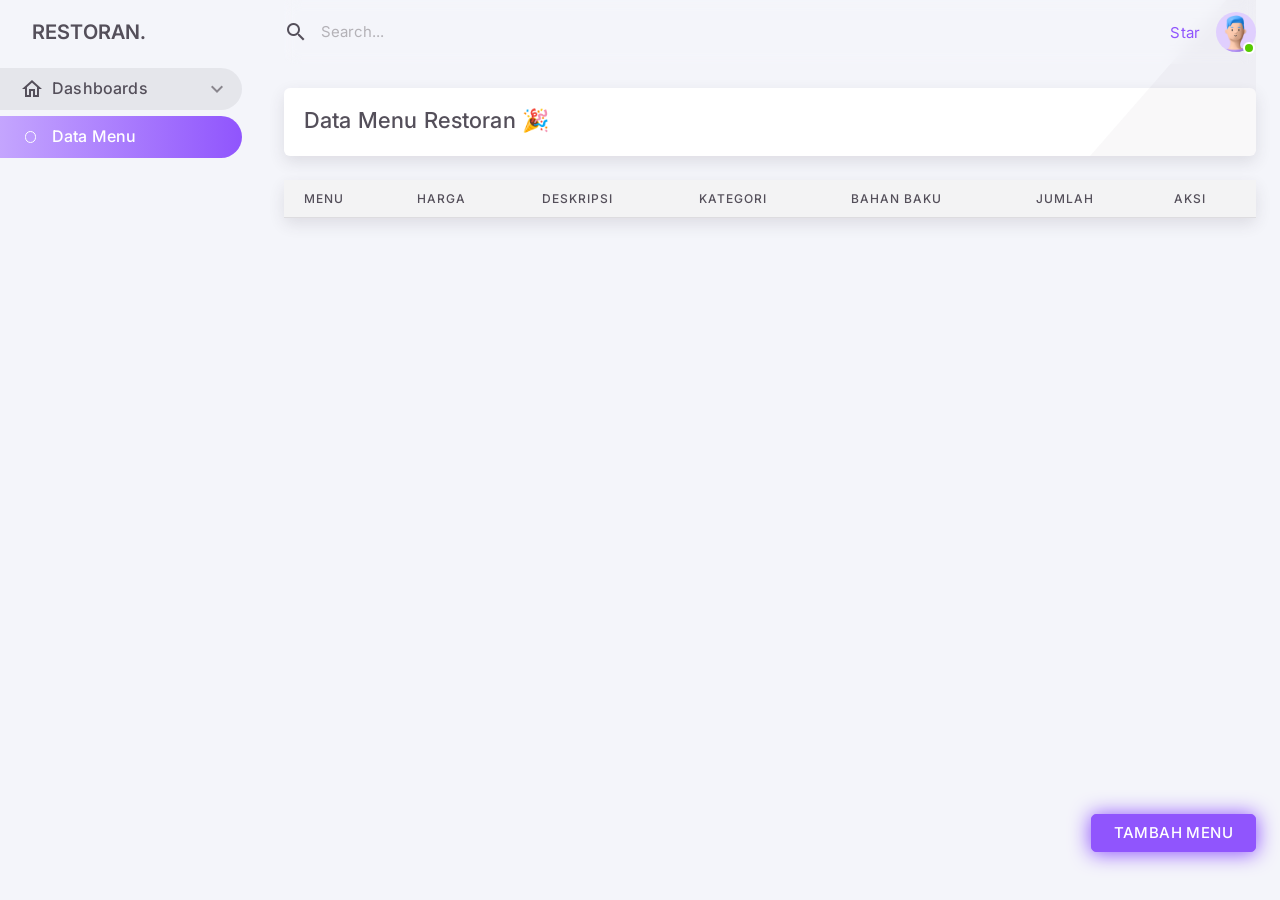
==== commit 5bec12c1: "test" ====
--- a/index.html
+++ b/index.html
@@ -305,9 +305,7 @@
                             <th class="text-truncate">Aksi</th>
                           </tr>
                         </thead>
-                        <tbody>
-                         
-                        </tbody>
+                       <!-- ISI DI TABLE.JS -->
                       </table>
                     </div>
                   </div>
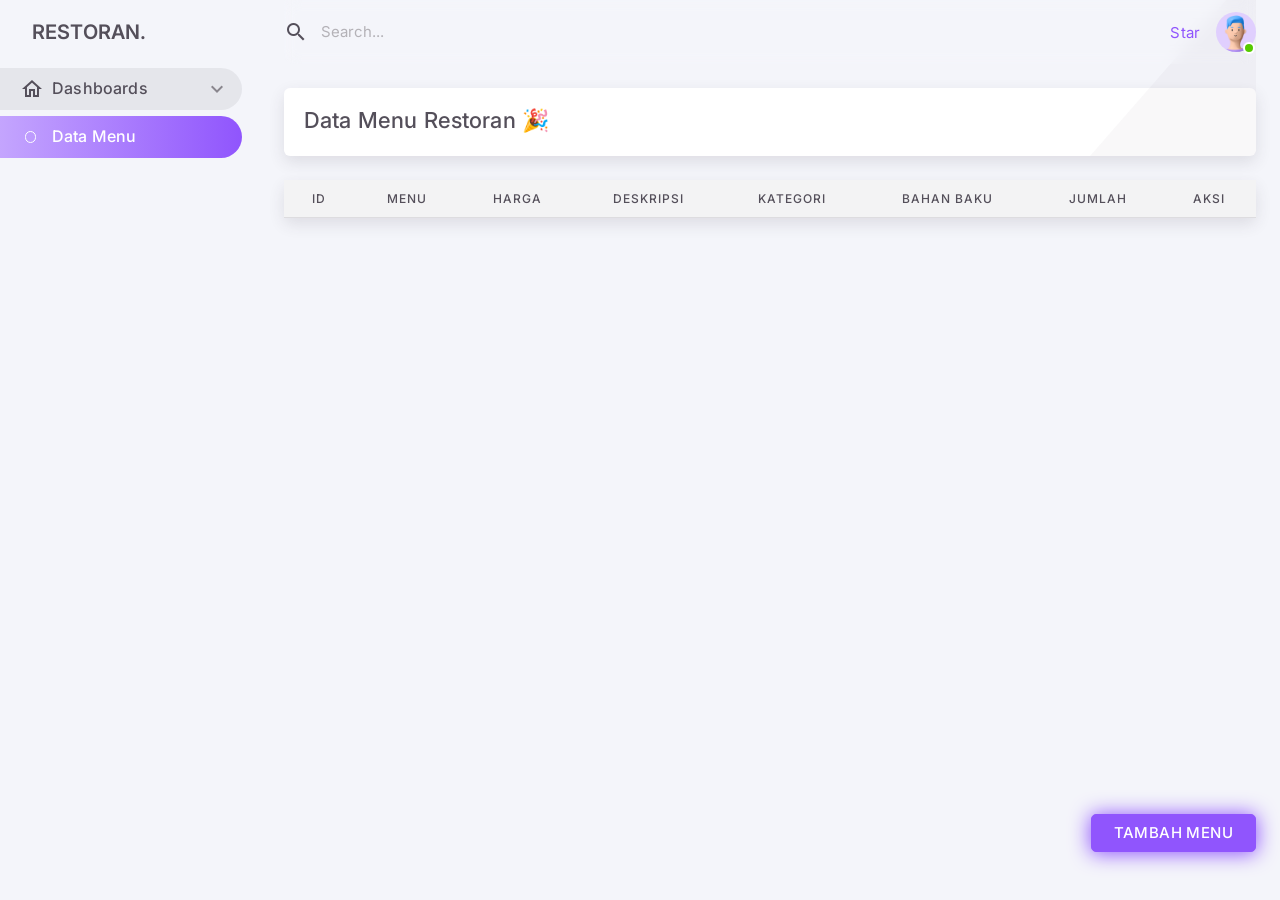
==== commit 9276b455: "read data done" ====
--- a/index.html
+++ b/index.html
@@ -294,8 +294,9 @@
                   <div class="card">
                     <div class="table-responsive">
                       <table class="table" id="iniTabel">
-                        <thead class="table-light">
+                        <thead class="table-light text-center">
                           <tr>
+                            <th class="text-truncate">Id</th>
                             <th class="text-truncate">Menu</th>
                             <th class="text-truncate">Harga</th>
                             <th class="text-truncate">Deskripsi</th>
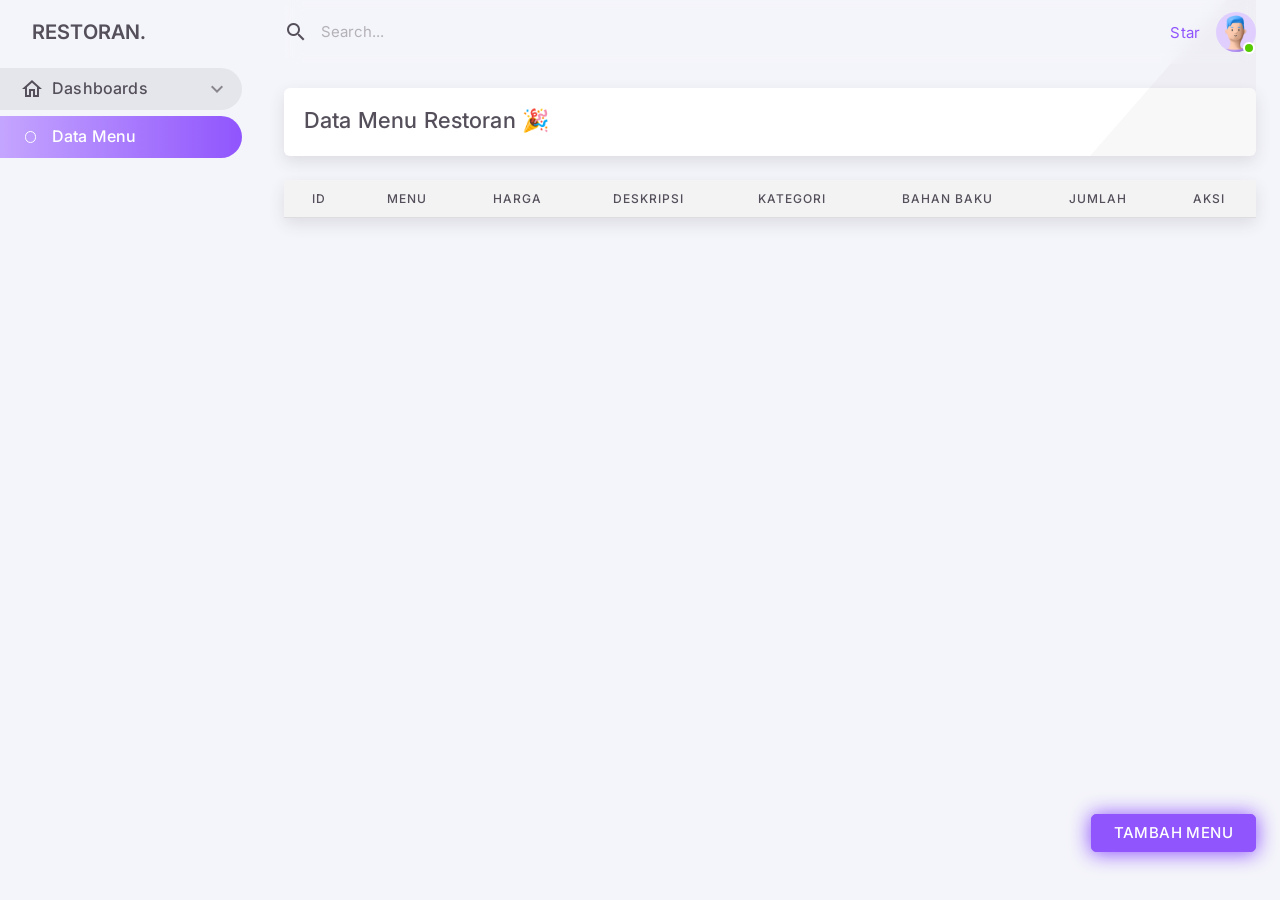
==== commit 73999f64: "delete bisa cuyy" ====
--- a/index.html
+++ b/index.html
@@ -11,10 +11,10 @@
   <head>
 
     <meta charset="utf-8" />
-    <meta
+    <!-- <meta
       name="viewport"
       content="width=device-width, initial-scale=1.0, user-scalable=no, minimum-scale=1.0, maximum-scale=1.0"
-    />
+    /> -->
 
     <title>
       Restoran
@@ -307,6 +307,7 @@
                           </tr>
                         </thead>
                        <!-- ISI DI TABLE.JS -->
+                        
                       </table>
                     </div>
                   </div>
@@ -391,6 +392,8 @@
       >
     </div>
 
+    
+
     <!-- Core JS -->
     <!-- build:js assets/vendor/js/core.js -->
     <script src="./assets/vendor/libs/jquery/jquery.js"></script>
@@ -415,6 +418,7 @@
     <script async defer src="https://buttons.github.io/buttons.js"></script>
 
     <!-- Fetch -->
-     <script type="module" src="./js/fetch.js"></script>
+     <script type="module" src="js/fetch.js"></script>
+     <script src="js/controller/delete.js"></script>
   </body>
 </html>
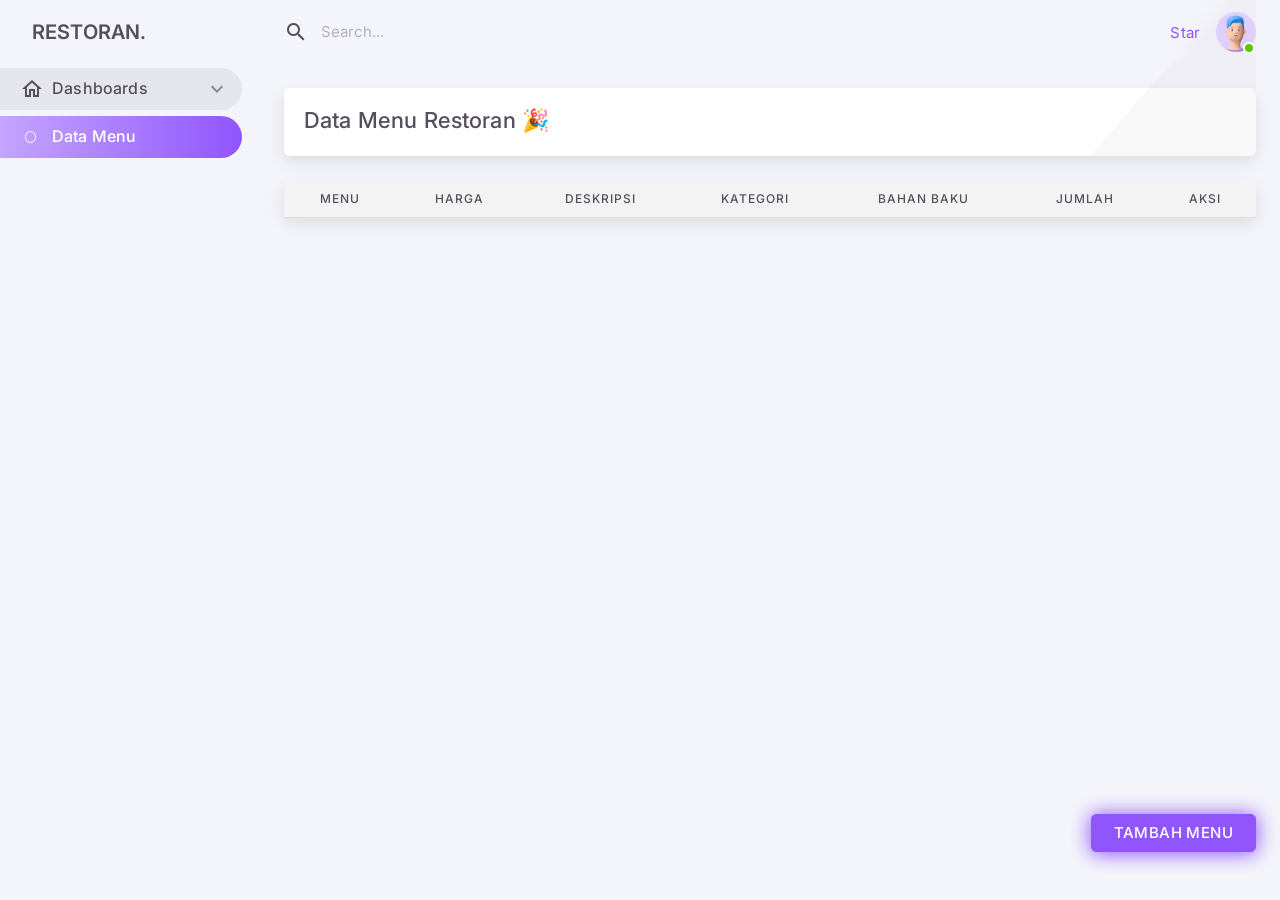
==== commit e0216763: "revisi" ====
--- a/index.html
+++ b/index.html
@@ -296,7 +296,6 @@
                       <table class="table" id="iniTabel">
                         <thead class="table-light text-center">
                           <tr>
-                            <th class="text-truncate">Id</th>
                             <th class="text-truncate">Menu</th>
                             <th class="text-truncate">Harga</th>
                             <th class="text-truncate">Deskripsi</th>
